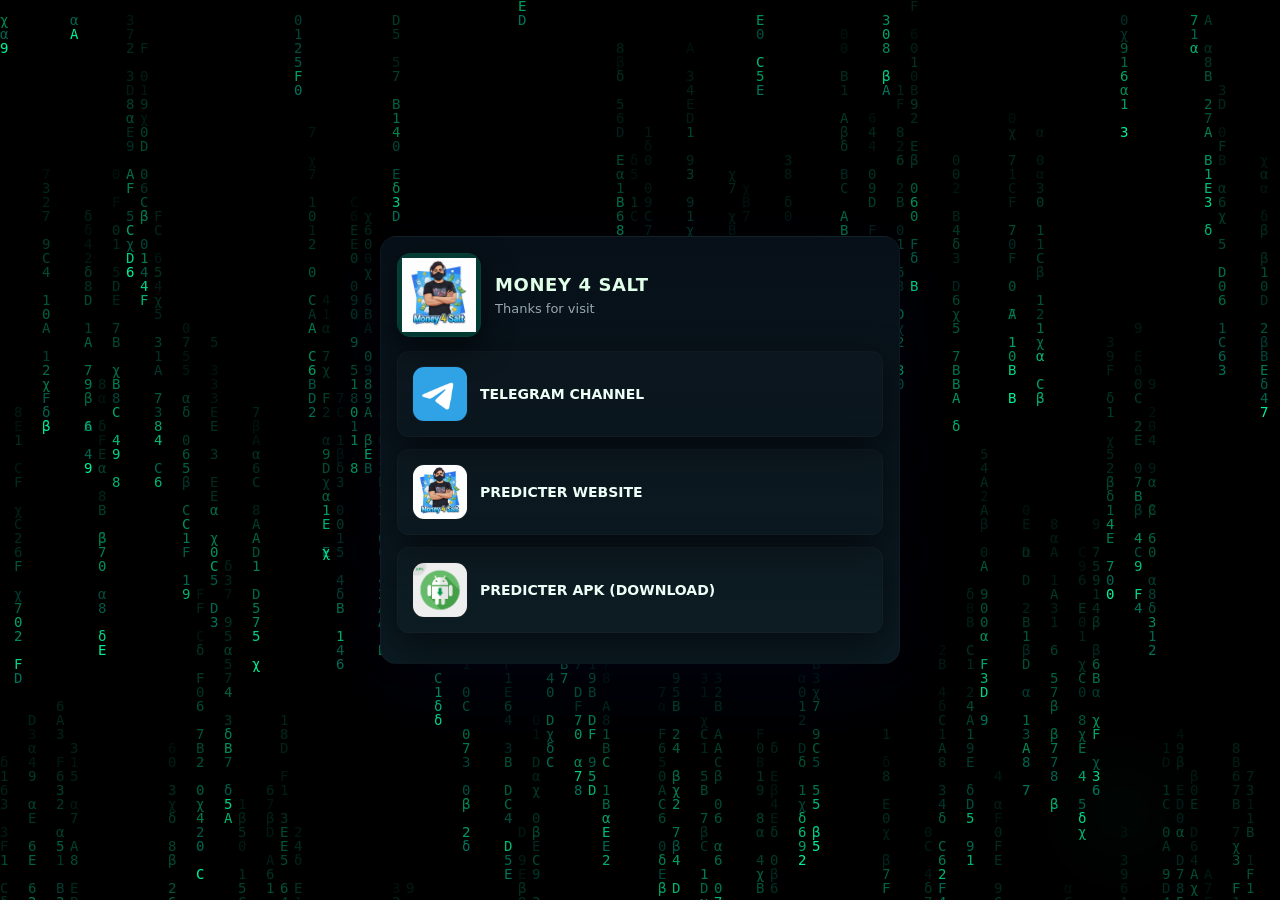
==== index.html @ dcebba88 "Updated files with new changes" ====
<!doctype html>
<html lang="en">
<head>
  <meta charset="utf-8" />
  <meta name="viewport" content="width=device-width,initial-scale=1" />
  <title>money4salt</title>
  <style>
    :root{
      --bg-1:#020306;
      --bg-2:#05101a;
      --card-1:#071018;
      --card-2:#0b1a21;
      --muted:#98a6ad;
      --accent:#00ff88;
      --accent-2:#00d68a;
      --glass: rgba(255,255,255,0.03);
      --radius:16px;
      --maxw:520px;
    }

    /* Reset */
    *{box-sizing:border-box;margin:0;padding:0}
    html,body{height:100%}
    body{
      font-family: Inter, system-ui, -apple-system, "Segoe UI", Roboto, Arial, sans-serif;
      background: radial-gradient(800px 300px at 8% 12%, rgba(0,255,160,0.03), transparent),
                  linear-gradient(180deg,var(--bg-1),var(--bg-2));
      color: #e8fff0;
      display:flex;
      align-items:center;
      justify-content:center;
      padding:20px;
      overflow:hidden;
    }

    /* Matrix & overlays */
    .matrix{position:fixed;inset:0;z-index:0;pointer-events:none}
    canvas{width:100%;height:100%;display:block}
    .scan{position:fixed;inset:0;z-index:1;pointer-events:none;
      background-image: repeating-linear-gradient(
        180deg,
        rgba(0,0,0,0) 0 6px,
        rgba(0,0,0,0.04) 6px 7px
      );
      mix-blend-mode:overlay; opacity:0.45;
    }
    .neon{position:fixed; inset:auto -120px -220px auto; z-index:1; pointer-events:none;
      width:420px;height:420px; background: radial-gradient(circle at 30% 30%, rgba(0,255,160,0.06), transparent 18%);
      filter: blur(30px) contrast(1.05); opacity:0.6; transform:rotate(10deg);
    }

    /* Container */
    .wrap{position:relative;z-index:2;width:100%;max-width:var(--maxw)}
    .card{
      background: linear-gradient(180deg,var(--card-1),var(--card-2));
      border-radius:var(--radius);
      padding:16px;
      border: 1px solid var(--glass);
      box-shadow: 0 24px 80px rgba(2,6,23,0.7), inset 0 -4px 12px rgba(255,255,255,0.01);
      backdrop-filter: blur(6px);
    }

    /* Top */
    .top{display:flex;gap:14px;align-items:center}
    .logo{
      width:84px;height:84px;border-radius:14px;overflow:hidden;flex-shrink:0;
      background: linear-gradient(135deg,#063b36,#003b31);
      display:grid;place-items:center;border:1px solid rgba(255,255,255,0.02);
      box-shadow: 0 10px 30px rgba(0,0,0,0.55);
    }
    .logo img{width:74px;height:74px;object-fit:cover;display:block}
    .title{flex:1}
    .brand{font-weight:900;font-size:18px;letter-spacing:0.6px;color:#dfffe8}
    .subtitle{font-size:13px;color:var(--muted);margin-top:6px}

    /* Links/buttons */
    .links{margin-top:14px;display:grid;grid-template-columns:1fr;gap:12px}
    .btn{
      display:flex;gap:12px;align-items:center;padding:14px;border-radius:12px;text-decoration:none;color:inherit;
      background: linear-gradient(180deg, rgba(255,255,255,0.015), rgba(255,255,255,0.01));
      border:1px solid rgba(255,255,255,0.02);
      font-weight:800;transition:transform .16s ease, box-shadow .16s ease, background .16s ease;
      box-shadow: 0 12px 36px rgba(0,0,0,0.5);
    }
    .btn:hover{
      transform: translateY(-6px);
      box-shadow: 0 22px 56px rgba(0,0,0,0.65);
      background: linear-gradient(180deg, rgba(0,255,160,0.03), rgba(255,255,255,0.02));
    }

    .btn .icon{
      width:56px;height:56px;border-radius:12px;overflow:hidden;flex-shrink:0;
      background: linear-gradient(180deg, rgba(0,0,0,0.18), rgba(255,255,255,0.02));
      display:grid;place-items:center;border:1px solid rgba(255,255,255,0.02);
      box-shadow: inset 0 -6px 14px rgba(255,255,255,0.02);
    }
    .btn .icon img{width:100%;height:100%;object-fit:cover;display:block}
    .btn .label{font-size:15px;color:#ecfff7}
    .btn h3{margin:0;font-size:14px;line-height:1.05}

    /* accent primary download button with stronger tone */
    .btn.download{
      background: linear-gradient(90deg,var(--accent),var(--accent-2));
      color:#021014;border:none;
      box-shadow: 0 18px 50px rgba(0,255,160,0.08), inset 0 -6px 18px rgba(0,0,0,0.2);
    }
    .btn.download:hover{ transform: translateY(-6px) scale(1.01); box-shadow:0 26px 70px rgba(0,255,160,0.12) }

    .footer{margin-top:14px;text-align:center;color:rgba(255,255,255,0.08);font-size:12px}

    /* Responsive tweaks */
    @media(max-width:520px){
      .wrap{padding:6px}
      .logo{width:64px;height:64px}
      .btn .icon{width:48px;height:48px}
      .btn{padding:12px}
    }
  </style>
</head>
<body>
  <!-- visual layers -->
  <div class="matrix"><canvas id="matrix"></canvas></div>
  <div class="scan" aria-hidden="true"></div>
  <div class="neon" aria-hidden="true"></div>

  <div class="wrap">
    <div class="card" role="main" aria-label="Money4Salt links">
      <div class="top">
        <div class="logo"><img src="logo.png" alt="logo"></div>
        <div class="title">
          <div class="brand">MONEY 4 SALT</div>
          <div class="subtitle">Thanks for visit</div>
        </div>
      </div>

      <div class="links" role="navigation" aria-label="Quick links">
        <!-- kept exact original hrefs and file paths -->
      
        <a class="btn" href="https://t.me/+QM9ZM3XiiENjNjZl" target="_blank" rel="noopener noreferrer">
          <div class="icon"><img src="telegram.png" alt="telegram"></div>
          <div class="label"><h3>TELEGRAM CHANNEL</h3></div>
        </a>

        <a class="btn" href="https://m4s-predicter.netlify.app/" target="_blank" rel="noopener noreferrer">
          <div class="icon"><img src="logo.png" alt="register"></div>
          <div class="label"><h3>PREDICTER WEBSITE</h3></div>
        </a>

        <a class="btn" href="/app.apk" target="_blank" rel="noopener noreferrer">
          <div class="icon"><img src="apk.png" alt="apk"></div>
          <div class="label"><h3>PREDICTER APK (DOWNLOAD)</h3></div>
        </a>
      </div>

      <div class="footer"></div>
    </div>
  </div>

  <script>
    // Matrix rain - improved adaptive density + lighter chars for premium look
    (function(){
      const canvas = document.getElementById('matrix');
      const ctx = canvas.getContext('2d');
      let W, H, fontSize, cols, drops, density;

      function setup(){
        W = canvas.width = innerWidth;
        H = canvas.height = innerHeight;
        // font adapt
        fontSize = Math.max(10, Math.floor(W / 90));
        density = (W < 420) ? 0.45 : (W < 900 ? 0.7 : 1);
        cols = Math.floor((W / fontSize) * density);
        drops = new Array(cols).fill(0).map(()=> Math.random() * H / fontSize);
        ctx.font = fontSize + 'px monospace';
        ctx.textBaseline = 'top';
      }

      const palette = ['rgba(0,255,160,0.95)','rgba(0,255,160,0.7)','rgba(0,255,200,0.45)'];
      function draw(){
        // fade
        ctx.fillStyle = 'rgba(0,0,0,0.12)';
        ctx.fillRect(0,0,W,H);

        for(let i=0;i<cols;i++){
          const x = i * fontSize;
          const y = Math.floor(drops[i]) * fontSize;
          // choose char
          const chars = '01αβχδ0123456789ABCDEF';
          const ch = chars.charAt(Math.floor(Math.random() * chars.length));
          // softer glow by randomizing alpha
          ctx.fillStyle = palette[Math.floor(Math.random() * palette.length)];
          ctx.fillText(ch, x, y);
          // reset occasionally
          if (y > H && Math.random() > 0.975) drops[i] = 0;
          drops[i] += 0.9 + Math.random() * 0.8;
        }
      }

      let raf;
      function loop(){
        draw();
        raf = requestAnimationFrame(loop);
      }

      function init(){
        cancelAnimationFrame(raf);
        setup();
        // initial clear
        ctx.fillStyle='rgba(0,0,0,1)';
        ctx.fillRect(0,0,W,H);
        loop();
      }

      init();
      let resizeTO;
      window.addEventListener('resize', ()=>{ clearTimeout(resizeTO); resizeTO = setTimeout(init, 220); });
      document.addEventListener('visibilitychange', ()=> { if(document.hidden) cancelAnimationFrame(raf); else init(); });

      // reduce density on low-memory devices
      if(navigator.deviceMemory && navigator.deviceMemory < 2){ density = 0.45; init(); }
    })();
  </script>
</body>
</html>
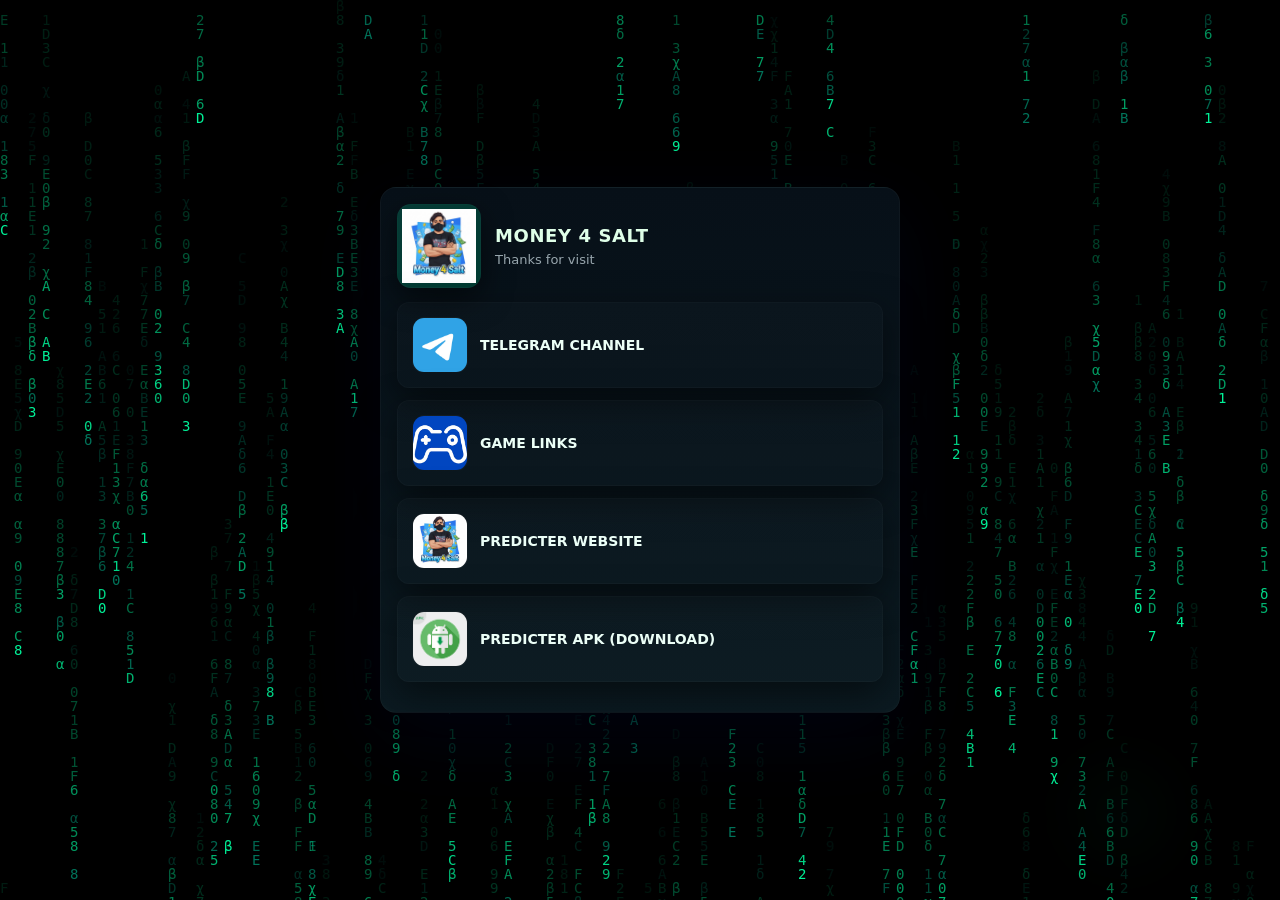
==== commit 992fc35b: "Updated files with new changes" ====
--- a/index.html
+++ b/index.html
@@ -141,6 +141,11 @@
           <div class="label"><h3>TELEGRAM CHANNEL</h3></div>
         </a>
 
+        <a class="btn" href="gamelinks.html" target="_blank" rel="noopener noreferrer">
+          <div class="icon"><img src="cp.png" alt="game logo"></div>
+          <div class="label"><h3>GAME LINKS</h3></div>
+        </a>
+
         <a class="btn" href="https://m4s-predicter.netlify.app/" target="_blank" rel="noopener noreferrer">
           <div class="icon"><img src="logo.png" alt="register"></div>
           <div class="label"><h3>PREDICTER WEBSITE</h3></div>
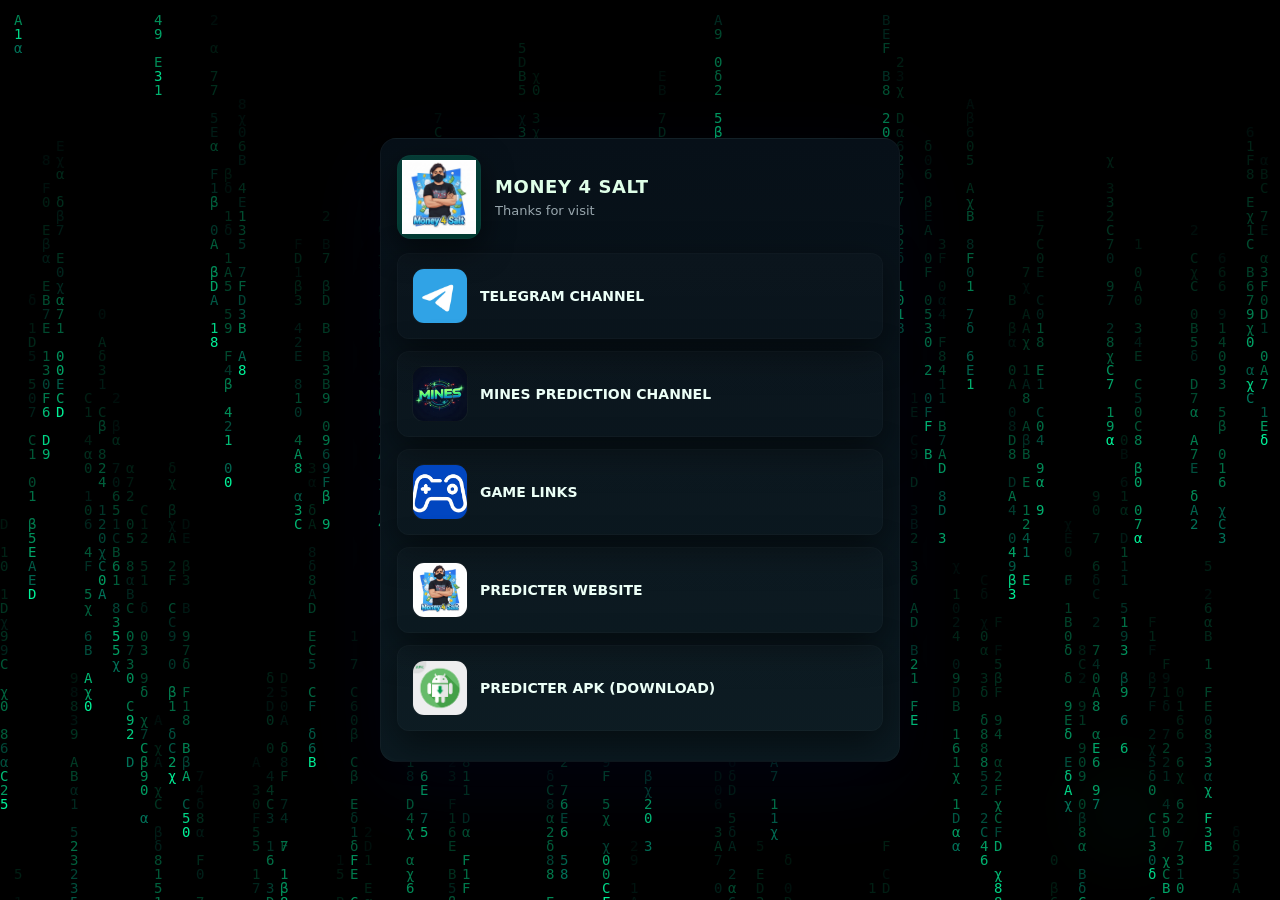
==== commit d42f0dec: "Updated files with new changes" ====
--- a/index.html
+++ b/index.html
@@ -137,12 +137,17 @@
         <!-- kept exact original hrefs and file paths -->
       
         <a class="btn" href="https://t.me/+QM9ZM3XiiENjNjZl" target="_blank" rel="noopener noreferrer">
-          <div class="icon"><img src="telegram.png" alt="telegram"></div>
+          <div class="icon"><img src="/IMAGES/telegram.png" alt="telegram"></div>
           <div class="label"><h3>TELEGRAM CHANNEL</h3></div>
         </a>
 
+        <a class="btn" href="https://t.me/Mines_Prediction" target="_blank" rel="noopener noreferrer">
+          <div class="icon"><img src="/IMAGES/mineslogo.png" alt="telegram"></div>
+          <div class="label"><h3>MINES PREDICTION CHANNEL</h3></div>
+        </a>
+
         <a class="btn" href="gamelinks.html" target="_blank" rel="noopener noreferrer">
-          <div class="icon"><img src="cp.png" alt="game logo"></div>
+          <div class="icon"><img src="/IMAGES/cp.png" alt="game logo"></div>
           <div class="label"><h3>GAME LINKS</h3></div>
         </a>
 
@@ -152,7 +157,7 @@
         </a>
 
         <a class="btn" href="/app.apk" target="_blank" rel="noopener noreferrer">
-          <div class="icon"><img src="apk.png" alt="apk"></div>
+          <div class="icon"><img src="/IMAGES/apk.png" alt="apk"></div>
           <div class="label"><h3>PREDICTER APK (DOWNLOAD)</h3></div>
         </a>
       </div>
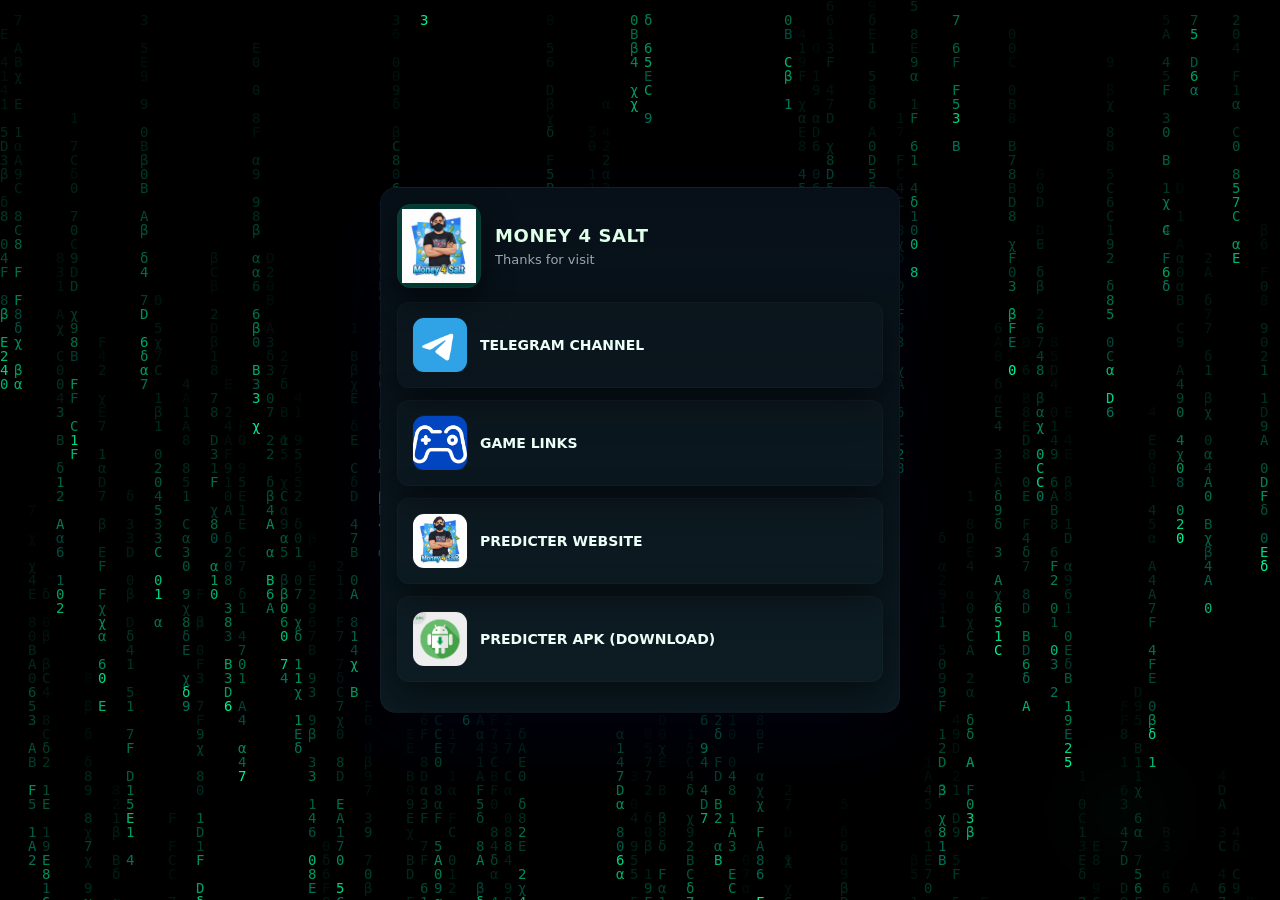
==== commit fe164e7a: "Updated files with new changes" ====
--- a/index.html
+++ b/index.html
@@ -141,11 +141,6 @@
           <div class="label"><h3>TELEGRAM CHANNEL</h3></div>
         </a>
 
-        <a class="btn" href="https://t.me/Mines_Prediction" target="_blank" rel="noopener noreferrer">
-          <div class="icon"><img src="/IMAGES/mineslogo.png" alt="telegram"></div>
-          <div class="label"><h3>MINES PREDICTION CHANNEL</h3></div>
-        </a>
-
         <a class="btn" href="gamelinks.html" target="_blank" rel="noopener noreferrer">
           <div class="icon"><img src="/IMAGES/cp.png" alt="game logo"></div>
           <div class="label"><h3>GAME LINKS</h3></div>
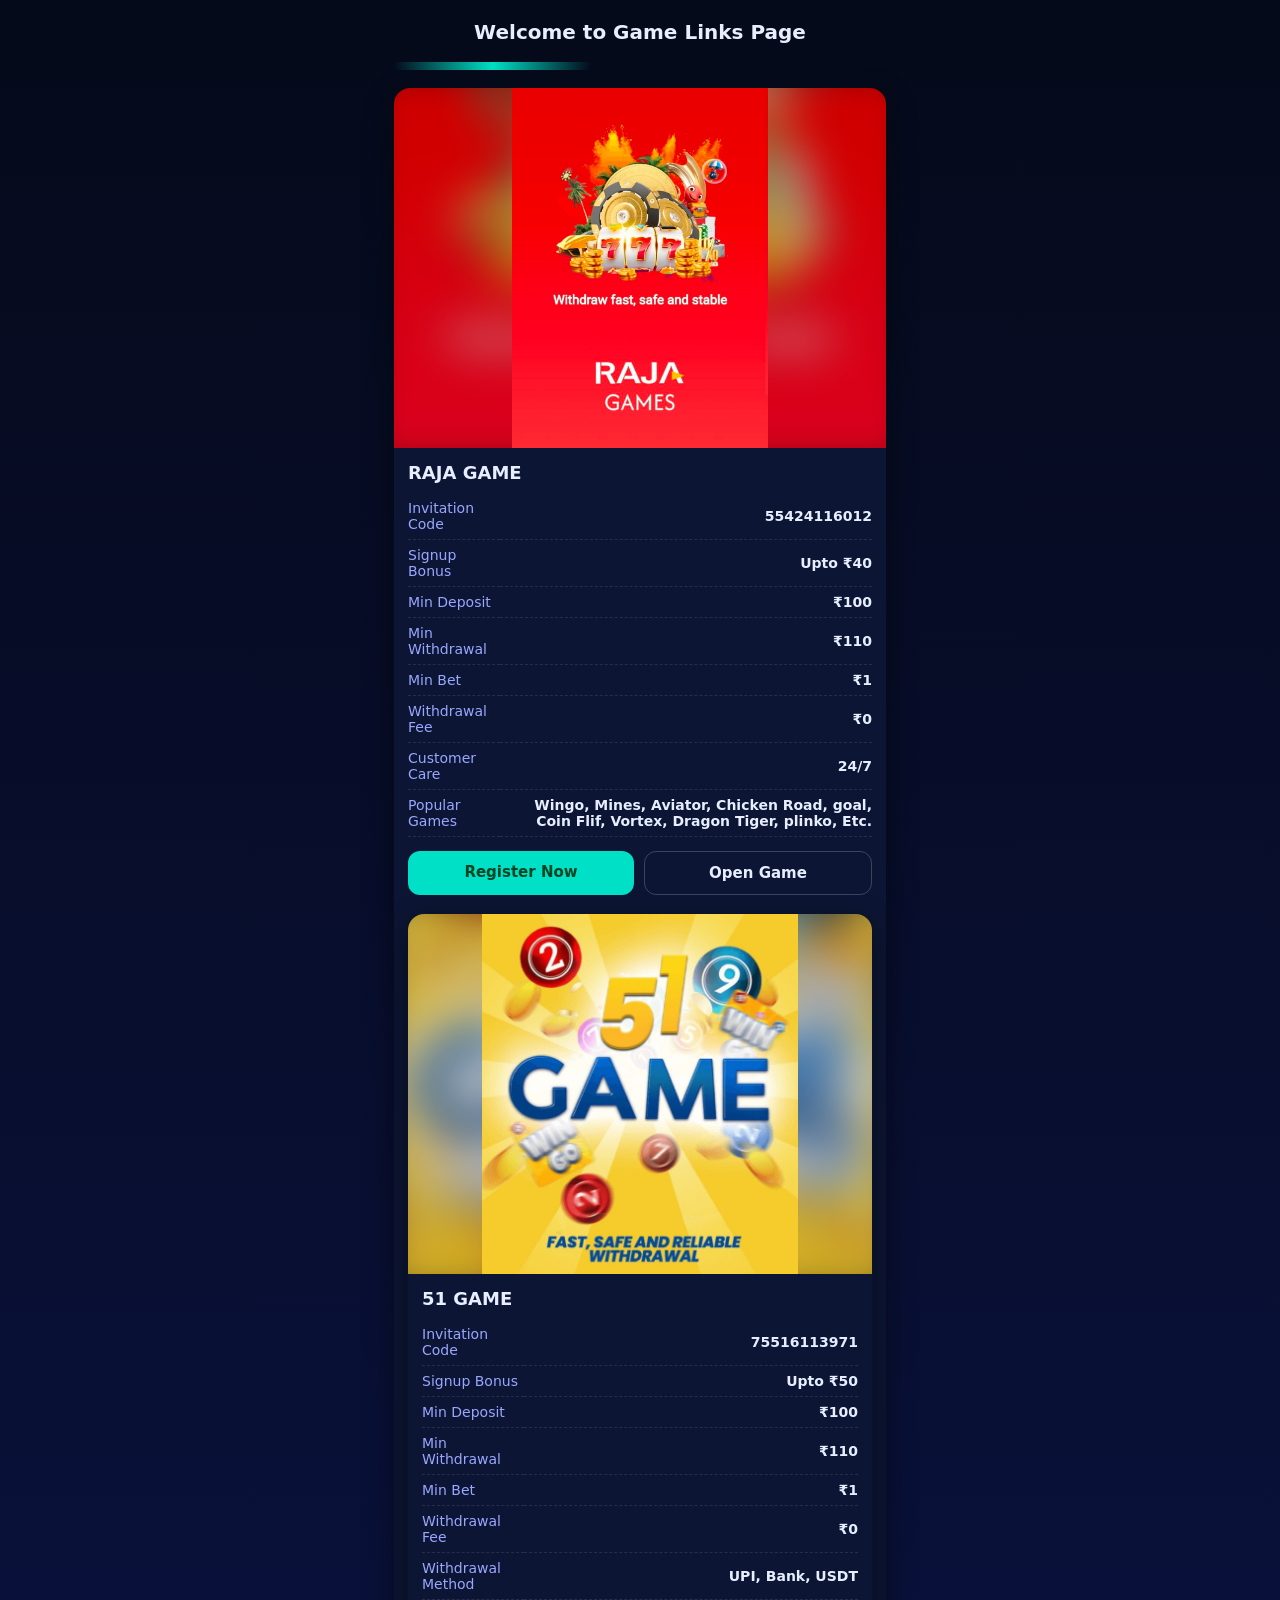
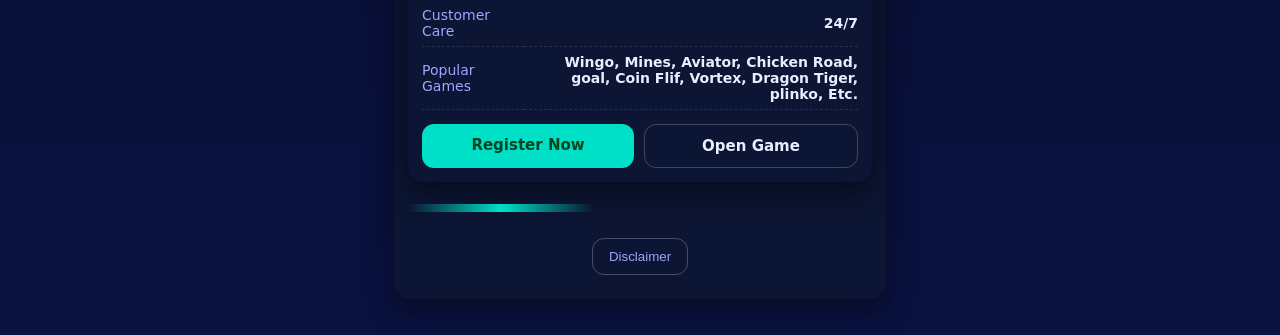
==== commit 216056f7: "Updated files with new changes" ====
--- a/index.html
+++ b/index.html
@@ -1,229 +1,301 @@
-<!doctype html>
+
 <html lang="en">
 <head>
-  <meta charset="utf-8" />
-  <meta name="viewport" content="width=device-width,initial-scale=1" />
-  <title>money4salt</title>
-  <style>
-    :root{
-      --bg-1:#020306;
-      --bg-2:#05101a;
-      --card-1:#071018;
-      --card-2:#0b1a21;
-      --muted:#98a6ad;
-      --accent:#00ff88;
-      --accent-2:#00d68a;
-      --glass: rgba(255,255,255,0.03);
-      --radius:16px;
-      --maxw:520px;
-    }
-
-    /* Reset */
-    *{box-sizing:border-box;margin:0;padding:0}
-    html,body{height:100%}
-    body{
-      font-family: Inter, system-ui, -apple-system, "Segoe UI", Roboto, Arial, sans-serif;
-      background: radial-gradient(800px 300px at 8% 12%, rgba(0,255,160,0.03), transparent),
-                  linear-gradient(180deg,var(--bg-1),var(--bg-2));
-      color: #e8fff0;
-      display:flex;
-      align-items:center;
-      justify-content:center;
-      padding:20px;
-      overflow:hidden;
-    }
-
-    /* Matrix & overlays */
-    .matrix{position:fixed;inset:0;z-index:0;pointer-events:none}
-    canvas{width:100%;height:100%;display:block}
-    .scan{position:fixed;inset:0;z-index:1;pointer-events:none;
-      background-image: repeating-linear-gradient(
-        180deg,
-        rgba(0,0,0,0) 0 6px,
-        rgba(0,0,0,0.04) 6px 7px
-      );
-      mix-blend-mode:overlay; opacity:0.45;
-    }
-    .neon{position:fixed; inset:auto -120px -220px auto; z-index:1; pointer-events:none;
-      width:420px;height:420px; background: radial-gradient(circle at 30% 30%, rgba(0,255,160,0.06), transparent 18%);
-      filter: blur(30px) contrast(1.05); opacity:0.6; transform:rotate(10deg);
-    }
-
-    /* Container */
-    .wrap{position:relative;z-index:2;width:100%;max-width:var(--maxw)}
-    .card{
-      background: linear-gradient(180deg,var(--card-1),var(--card-2));
-      border-radius:var(--radius);
-      padding:16px;
-      border: 1px solid var(--glass);
-      box-shadow: 0 24px 80px rgba(2,6,23,0.7), inset 0 -4px 12px rgba(255,255,255,0.01);
-      backdrop-filter: blur(6px);
-    }
-
-    /* Top */
-    .top{display:flex;gap:14px;align-items:center}
-    .logo{
-      width:84px;height:84px;border-radius:14px;overflow:hidden;flex-shrink:0;
-      background: linear-gradient(135deg,#063b36,#003b31);
-      display:grid;place-items:center;border:1px solid rgba(255,255,255,0.02);
-      box-shadow: 0 10px 30px rgba(0,0,0,0.55);
-    }
-    .logo img{width:74px;height:74px;object-fit:cover;display:block}
-    .title{flex:1}
-    .brand{font-weight:900;font-size:18px;letter-spacing:0.6px;color:#dfffe8}
-    .subtitle{font-size:13px;color:var(--muted);margin-top:6px}
-
-    /* Links/buttons */
-    .links{margin-top:14px;display:grid;grid-template-columns:1fr;gap:12px}
-    .btn{
-      display:flex;gap:12px;align-items:center;padding:14px;border-radius:12px;text-decoration:none;color:inherit;
-      background: linear-gradient(180deg, rgba(255,255,255,0.015), rgba(255,255,255,0.01));
-      border:1px solid rgba(255,255,255,0.02);
-      font-weight:800;transition:transform .16s ease, box-shadow .16s ease, background .16s ease;
-      box-shadow: 0 12px 36px rgba(0,0,0,0.5);
-    }
-    .btn:hover{
-      transform: translateY(-6px);
-      box-shadow: 0 22px 56px rgba(0,0,0,0.65);
-      background: linear-gradient(180deg, rgba(0,255,160,0.03), rgba(255,255,255,0.02));
-    }
-
-    .btn .icon{
-      width:56px;height:56px;border-radius:12px;overflow:hidden;flex-shrink:0;
-      background: linear-gradient(180deg, rgba(0,0,0,0.18), rgba(255,255,255,0.02));
-      display:grid;place-items:center;border:1px solid rgba(255,255,255,0.02);
-      box-shadow: inset 0 -6px 14px rgba(255,255,255,0.02);
-    }
-    .btn .icon img{width:100%;height:100%;object-fit:cover;display:block}
-    .btn .label{font-size:15px;color:#ecfff7}
-    .btn h3{margin:0;font-size:14px;line-height:1.05}
-
-    /* accent primary download button with stronger tone */
-    .btn.download{
-      background: linear-gradient(90deg,var(--accent),var(--accent-2));
-      color:#021014;border:none;
-      box-shadow: 0 18px 50px rgba(0,255,160,0.08), inset 0 -6px 18px rgba(0,0,0,0.2);
-    }
-    .btn.download:hover{ transform: translateY(-6px) scale(1.01); box-shadow:0 26px 70px rgba(0,255,160,0.12) }
-
-    .footer{margin-top:14px;text-align:center;color:rgba(255,255,255,0.08);font-size:12px}
-
-    /* Responsive tweaks */
-    @media(max-width:520px){
-      .wrap{padding:6px}
-      .logo{width:64px;height:64px}
-      .btn .icon{width:48px;height:48px}
-      .btn{padding:12px}
-    }
-  </style>
+<meta charset="utf-8" />
+<meta name="viewport" content="width=device-width, initial-scale=1" />
+<title>Game Links Hub</title>
+
+<style>
+:root{
+  --bg:#070d1f;
+  --card:#0c1533;
+  --text:#e6eeff;
+  --muted:#9aa7ff;
+  --accent:#00e0c6;
+  --radius:16px;
+}
+
+*{box-sizing:border-box}
+
+body{
+  margin:0;
+  font-family:system-ui,-apple-system,Segoe UI,Roboto,Arial;
+  background:linear-gradient(180deg,#050a1a,#0a1240);
+  color:var(--text);
+}
+
+.container{
+  max-width:520px;
+  margin:auto;
+  padding:14px;
+}
+
+header{
+  text-align:center;
+  margin-bottom:16px;
+}
+header h1{
+  margin:6px 0 4px;
+  font-size:20px;
+}
+header p{
+  margin:0;
+  font-size:14px;
+  color:var(--muted);
+}
+
+/* animated divider */
+.divider{
+  height:8px;
+  margin:18px 0;
+  border-radius:999px;
+  overflow:hidden;
+}
+.divider span{
+  display:block;
+  height:100%;
+  width:40%;
+  background:linear-gradient(90deg,transparent,var(--accent),transparent);
+  animation:slide 4s linear infinite;
+}
+@keyframes slide{
+  0%{transform:translateX(-100%)}
+  100%{transform:translateX(300%)}
+}
+
+/* game card */
+.game{
+  background:var(--card);
+  border-radius:var(--radius);
+  margin-bottom:22px;
+  overflow:hidden;
+  box-shadow:0 10px 30px rgba(0,0,0,.45);
+}
+
+/* image wrapper with blur bg */
+.game a.image{
+  position:relative;
+  display:block;
+  width:100%;
+  height:360px;
+  overflow:hidden;
+  background:#000;
+}
+
+/* blurred background */
+.game a.image::before{
+  content:"";
+  position:absolute;
+  inset:0;
+  background-image:var(--img);
+  background-size:cover;
+  background-position:center;
+  filter:blur(20px);
+  transform:scale(1.15);
+  opacity:.85;
+}
+
+/* main poster image */
+.game img{
+  position:relative;
+  z-index:1;
+  width:100%;
+  height:100%;
+  object-fit:contain;
+  display:block;
+}
+
+/* content */
+.content{
+  padding:14px;
+}
+.content h2{
+  margin:0 0 10px;
+  font-size:18px;
+}
+
+table{
+  width:100%;
+  border-collapse:collapse;
+  font-size:14px;
+}
+td{
+  padding:7px 0;
+  border-bottom:1px dashed rgba(255,255,255,.1);
+}
+td.label{
+  color:var(--muted);
+}
+td.value{
+  text-align:right;
+  font-weight:600;
+}
+
+.actions{
+  display:flex;
+  gap:10px;
+  margin-top:14px;
+}
+.btn{
+  flex:1;
+  text-align:center;
+  padding:12px;
+  border-radius:12px;
+  font-weight:700;
+  font-size:15px;
+  text-decoration:none;
+}
+.btn.primary{
+  background:var(--accent);
+  color:#042;
+}
+.btn.secondary{
+  background:transparent;
+  border:1px solid rgba(255,255,255,.2);
+  color:var(--text);
+}
+
+footer{
+  text-align:center;
+  margin:26px 0 10px;
+}
+footer button{
+  background:transparent;
+  border:1px solid rgba(255,255,255,.25);
+  color:var(--muted);
+  padding:10px 16px;
+  border-radius:12px;
+}
+
+/* modal */
+.modal{
+  position:fixed;
+  inset:0;
+  background:rgba(0,0,0,.65);
+  display:none;
+  align-items:center;
+  justify-content:center;
+  padding:16px;
+}
+.modal.active{display:flex}
+.modal .box{
+  background:#050a24;
+  border-radius:16px;
+  padding:18px;
+  max-width:520px;
+}
+.modal h3{margin-top:0}
+.modal p{
+  font-size:14px;
+  color:#cdd7ff;
+  line-height:1.5;
+}
+</style>
 </head>
+
 <body>
-  <!-- visual layers -->
-  <div class="matrix"><canvas id="matrix"></canvas></div>
-  <div class="scan" aria-hidden="true"></div>
-  <div class="neon" aria-hidden="true"></div>
-
-  <div class="wrap">
-    <div class="card" role="main" aria-label="Money4Salt links">
-      <div class="top">
-        <div class="logo"><img src="logo.png" alt="logo"></div>
-        <div class="title">
-          <div class="brand">MONEY 4 SALT</div>
-          <div class="subtitle">Thanks for visit</div>
-        </div>
-      </div>
-
-      <div class="links" role="navigation" aria-label="Quick links">
-        <!-- kept exact original hrefs and file paths -->
-      
-        <a class="btn" href="https://t.me/+QM9ZM3XiiENjNjZl" target="_blank" rel="noopener noreferrer">
-          <div class="icon"><img src="/IMAGES/telegram.png" alt="telegram"></div>
-          <div class="label"><h3>TELEGRAM CHANNEL</h3></div>
-        </a>
-
-        <a class="btn" href="gamelinks.html" target="_blank" rel="noopener noreferrer">
-          <div class="icon"><img src="/IMAGES/cp.png" alt="game logo"></div>
-          <div class="label"><h3>GAME LINKS</h3></div>
-        </a>
-
-        <a class="btn" href="https://m4s-predicter.netlify.app/" target="_blank" rel="noopener noreferrer">
-          <div class="icon"><img src="logo.png" alt="register"></div>
-          <div class="label"><h3>PREDICTER WEBSITE</h3></div>
-        </a>
-
-        <a class="btn" href="/app.apk" target="_blank" rel="noopener noreferrer">
-          <div class="icon"><img src="/IMAGES/apk.png" alt="apk"></div>
-          <div class="label"><h3>PREDICTER APK (DOWNLOAD)</h3></div>
-        </a>
-      </div>
-
-      <div class="footer"></div>
+<div class="container">
+
+<header>
+  <h1>Welcome to Game Links Page</h1>
+  <p></p>
+</header>
+
+<div class="divider"><span></span></div>
+
+
+<!-- GAME 1 -->
+<div class="game">
+  <a class="image"
+     style="--img:url('rajagamepage.png')"
+     href="https://www.rajaparty2.com/#/register?invitationCode=55424116012"
+     target="_blank">
+    <img src="rajagamepage.png" alt="RAJA GAME">
+  </a>
+
+  <div class="content">
+    <h2>RAJA GAME</h2>
+    <table>
+      <tr><td class="label">Invitation Code</td><td class="value">55424116012</td></tr>
+      <tr><td class="label">Signup Bonus</td><td class="value">Upto ₹40</td></tr>
+      <tr><td class="label">Min Deposit</td><td class="value">₹100</td></tr>
+      <tr><td class="label">Min Withdrawal</td><td class="value">₹110</td></tr>
+      <tr><td class="label">Min Bet</td><td class="value">₹1</td></tr>
+      <tr><td class="label">Withdrawal Fee</td><td class="value">₹0</td></tr>
+      <tr><td class="label">Customer Care</td><td class="value">24/7</td></tr>
+      <tr><td class="label">Popular Games</td><td class="value">Wingo, Mines, Aviator, Chicken Road, goal, Coin Flif, Vortex, Dragon Tiger, plinko, Etc.</td></tr>
+       <!doctype html>
+    </table>
+
+    <div class="actions">
+      <a class="btn primary" href="https://www.rajaparty2.com/#/register?invitationCode=55424116012" target="_blank">Register Now</a>
+      <a class="btn secondary" href="https://www.rajaparty2.com/#/loginregister?invitationCode=55424116012" target="_blank">Open Game</a>
+    </div>
+  <br>
+<!-- GAME 2 -->
+<div class="game">
+  <a class="image"
+     style="--img:url('51gamepage.png')"
+     href="https://www.51gamek.com/#/register?invitationCode=75516113971"
+     target="_blank">
+    <img src="51gamepage.png" alt="51 GAME">
+  </a>
+
+  <div class="content">
+    <h2>51 GAME</h2>
+    <table>
+      <tr><td class="label">Invitation Code</td><td class="value">75516113971</td></tr>
+      <tr><td class="label">Signup Bonus</td><td class="value">Upto ₹50</td></tr>
+      <tr><td class="label">Min Deposit</td><td class="value">₹100</td></tr>
+      <tr><td class="label">Min Withdrawal</td><td class="value">₹110</td></tr>
+      <tr><td class="label">Min Bet</td><td class="value">₹1</td></tr>
+      <tr><td class="label">Withdrawal Fee</td><td class="value">₹0</td></tr>
+      <tr><td class="label">Withdrawal Method</td><td class="value">UPI, Bank, USDT</td></tr>
+      <tr><td class="label">Customer Care</td><td class="value">24/7</td></tr>
+      <tr><td class="label">Popular Games</td><td class="value">Wingo, Mines, Aviator, Chicken Road, goal, Coin Flif, Vortex, Dragon Tiger, plinko, Etc.</td></tr>
+       <!doctype html>
+    </table>
+
+    <div class="actions">
+      <a class="btn primary" href="https://www.51gamek.com/#/register?invitationCode=75516113971" target="_blank">Register Now</a>
+      <a class="btn secondary" href="https://www.51gamek.com/#/loginregister?invitationCode=75516113971" target="_blank">Open Game</a>
     </div>
   </div>
-
-  <script>
-    // Matrix rain - improved adaptive density + lighter chars for premium look
-    (function(){
-      const canvas = document.getElementById('matrix');
-      const ctx = canvas.getContext('2d');
-      let W, H, fontSize, cols, drops, density;
-
-      function setup(){
-        W = canvas.width = innerWidth;
-        H = canvas.height = innerHeight;
-        // font adapt
-        fontSize = Math.max(10, Math.floor(W / 90));
-        density = (W < 420) ? 0.45 : (W < 900 ? 0.7 : 1);
-        cols = Math.floor((W / fontSize) * density);
-        drops = new Array(cols).fill(0).map(()=> Math.random() * H / fontSize);
-        ctx.font = fontSize + 'px monospace';
-        ctx.textBaseline = 'top';
-      }
-
-      const palette = ['rgba(0,255,160,0.95)','rgba(0,255,160,0.7)','rgba(0,255,200,0.45)'];
-      function draw(){
-        // fade
-        ctx.fillStyle = 'rgba(0,0,0,0.12)';
-        ctx.fillRect(0,0,W,H);
-
-        for(let i=0;i<cols;i++){
-          const x = i * fontSize;
-          const y = Math.floor(drops[i]) * fontSize;
-          // choose char
-          const chars = '01αβχδ0123456789ABCDEF';
-          const ch = chars.charAt(Math.floor(Math.random() * chars.length));
-          // softer glow by randomizing alpha
-          ctx.fillStyle = palette[Math.floor(Math.random() * palette.length)];
-          ctx.fillText(ch, x, y);
-          // reset occasionally
-          if (y > H && Math.random() > 0.975) drops[i] = 0;
-          drops[i] += 0.9 + Math.random() * 0.8;
-        }
-      }
-
-      let raf;
-      function loop(){
-        draw();
-        raf = requestAnimationFrame(loop);
-      }
-
-      function init(){
-        cancelAnimationFrame(raf);
-        setup();
-        // initial clear
-        ctx.fillStyle='rgba(0,0,0,1)';
-        ctx.fillRect(0,0,W,H);
-        loop();
-      }
-
-      init();
-      let resizeTO;
-      window.addEventListener('resize', ()=>{ clearTimeout(resizeTO); resizeTO = setTimeout(init, 220); });
-      document.addEventListener('visibilitychange', ()=> { if(document.hidden) cancelAnimationFrame(raf); else init(); });
-
-      // reduce density on low-memory devices
-      if(navigator.deviceMemory && navigator.deviceMemory < 2){ density = 0.45; init(); }
-    })();
-  </script>
+</div>
+
+<div class="divider"><span></span></div>
+
+
+
+<footer>
+  <button onclick="openDisclaimer()">Disclaimer</button>
+</footer>
+</div>
+
+<!-- DISCLAIMER -->
+<div class="modal" id="disclaimer">
+  <div class="box">
+    <h3>Disclaimer</h3>
+    <p>
+      This page is for informational purposes only. We do not promote or recommend gambling or betting games.
+      This page is created only because some users repeatedly requested game links.
+    </p>
+    <p>
+      All games involve financial risk. If you do not play such games, please exit immediately.
+      By continuing, you confirm that you are visiting and playing at your own risk.
+      Any loss or damage caused will be your own responsibility.
+    </p>
+    <button onclick="closeDisclaimer()">Close</button>
+  </div>
+</div>
+
+<script>
+function openDisclaimer(){
+  document.getElementById("disclaimer").classList.add("active");
+}
+function closeDisclaimer(){
+  document.getElementById("disclaimer").classList.remove("active");
+}
+</script>
 </body>
 </html>
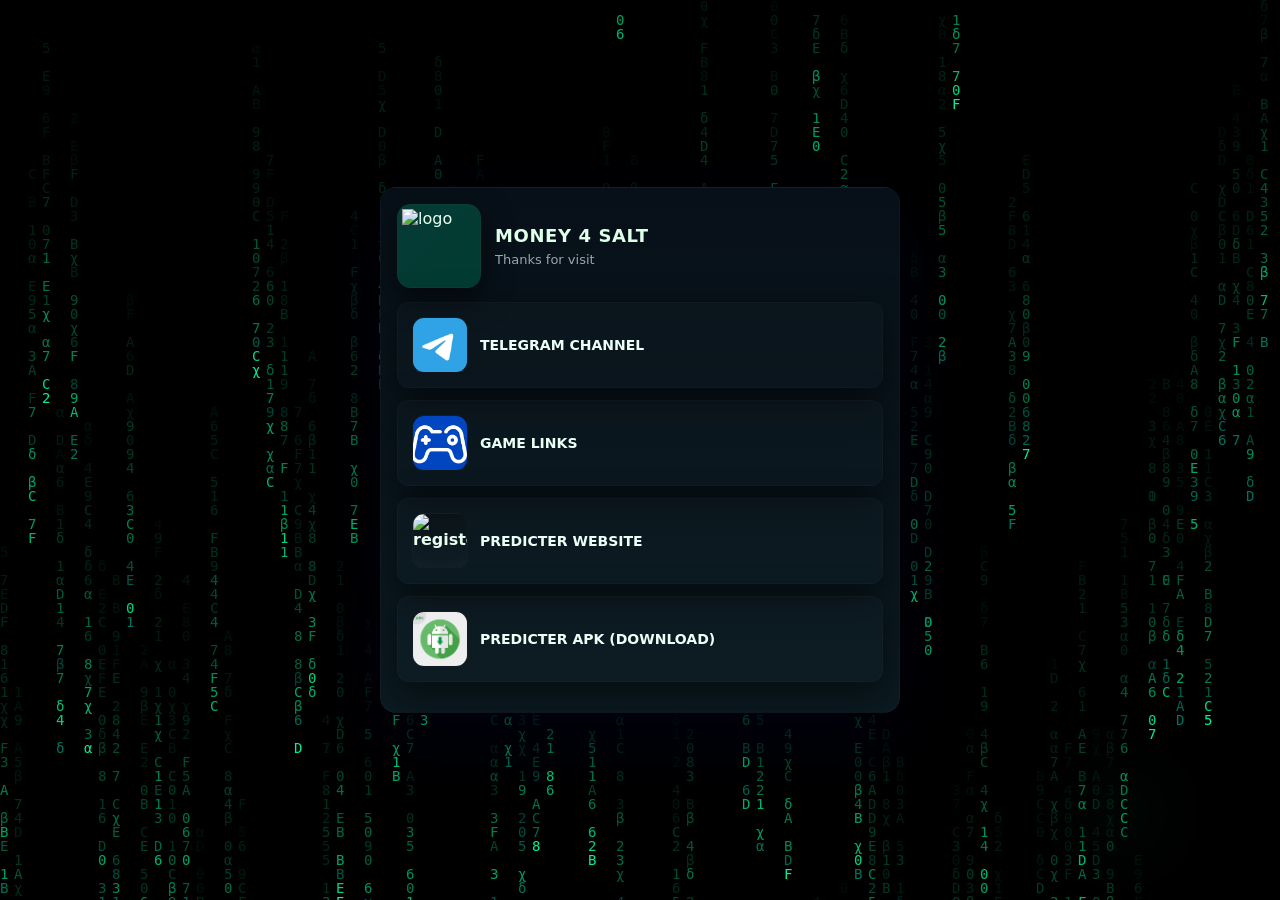
==== commit e7ec3abe: "Updated files with new changes" ====
--- a/index.html
+++ b/index.html
@@ -1,301 +1,229 @@
-
+<!doctype html>
 <html lang="en">
 <head>
-<meta charset="utf-8" />
-<meta name="viewport" content="width=device-width, initial-scale=1" />
-<title>Game Links Hub</title>
-
-<style>
-:root{
-  --bg:#070d1f;
-  --card:#0c1533;
-  --text:#e6eeff;
-  --muted:#9aa7ff;
-  --accent:#00e0c6;
-  --radius:16px;
-}
-
-*{box-sizing:border-box}
-
-body{
-  margin:0;
-  font-family:system-ui,-apple-system,Segoe UI,Roboto,Arial;
-  background:linear-gradient(180deg,#050a1a,#0a1240);
-  color:var(--text);
-}
-
-.container{
-  max-width:520px;
-  margin:auto;
-  padding:14px;
-}
-
-header{
-  text-align:center;
-  margin-bottom:16px;
-}
-header h1{
-  margin:6px 0 4px;
-  font-size:20px;
-}
-header p{
-  margin:0;
-  font-size:14px;
-  color:var(--muted);
-}
-
-/* animated divider */
-.divider{
-  height:8px;
-  margin:18px 0;
-  border-radius:999px;
-  overflow:hidden;
-}
-.divider span{
-  display:block;
-  height:100%;
-  width:40%;
-  background:linear-gradient(90deg,transparent,var(--accent),transparent);
-  animation:slide 4s linear infinite;
-}
-@keyframes slide{
-  0%{transform:translateX(-100%)}
-  100%{transform:translateX(300%)}
-}
-
-/* game card */
-.game{
-  background:var(--card);
-  border-radius:var(--radius);
-  margin-bottom:22px;
-  overflow:hidden;
-  box-shadow:0 10px 30px rgba(0,0,0,.45);
-}
-
-/* image wrapper with blur bg */
-.game a.image{
-  position:relative;
-  display:block;
-  width:100%;
-  height:360px;
-  overflow:hidden;
-  background:#000;
-}
-
-/* blurred background */
-.game a.image::before{
-  content:"";
-  position:absolute;
-  inset:0;
-  background-image:var(--img);
-  background-size:cover;
-  background-position:center;
-  filter:blur(20px);
-  transform:scale(1.15);
-  opacity:.85;
-}
-
-/* main poster image */
-.game img{
-  position:relative;
-  z-index:1;
-  width:100%;
-  height:100%;
-  object-fit:contain;
-  display:block;
-}
-
-/* content */
-.content{
-  padding:14px;
-}
-.content h2{
-  margin:0 0 10px;
-  font-size:18px;
-}
-
-table{
-  width:100%;
-  border-collapse:collapse;
-  font-size:14px;
-}
-td{
-  padding:7px 0;
-  border-bottom:1px dashed rgba(255,255,255,.1);
-}
-td.label{
-  color:var(--muted);
-}
-td.value{
-  text-align:right;
-  font-weight:600;
-}
-
-.actions{
-  display:flex;
-  gap:10px;
-  margin-top:14px;
-}
-.btn{
-  flex:1;
-  text-align:center;
-  padding:12px;
-  border-radius:12px;
-  font-weight:700;
-  font-size:15px;
-  text-decoration:none;
-}
-.btn.primary{
-  background:var(--accent);
-  color:#042;
-}
-.btn.secondary{
-  background:transparent;
-  border:1px solid rgba(255,255,255,.2);
-  color:var(--text);
-}
-
-footer{
-  text-align:center;
-  margin:26px 0 10px;
-}
-footer button{
-  background:transparent;
-  border:1px solid rgba(255,255,255,.25);
-  color:var(--muted);
-  padding:10px 16px;
-  border-radius:12px;
-}
-
-/* modal */
-.modal{
-  position:fixed;
-  inset:0;
-  background:rgba(0,0,0,.65);
-  display:none;
-  align-items:center;
-  justify-content:center;
-  padding:16px;
-}
-.modal.active{display:flex}
-.modal .box{
-  background:#050a24;
-  border-radius:16px;
-  padding:18px;
-  max-width:520px;
-}
-.modal h3{margin-top:0}
-.modal p{
-  font-size:14px;
-  color:#cdd7ff;
-  line-height:1.5;
-}
-</style>
+  <meta charset="utf-8" />
+  <meta name="viewport" content="width=device-width,initial-scale=1" />
+  <title>money4salt</title>
+  <style>
+    :root{
+      --bg-1:#020306;
+      --bg-2:#05101a;
+      --card-1:#071018;
+      --card-2:#0b1a21;
+      --muted:#98a6ad;
+      --accent:#00ff88;
+      --accent-2:#00d68a;
+      --glass: rgba(255,255,255,0.03);
+      --radius:16px;
+      --maxw:520px;
+    }
+
+    /* Reset */
+    *{box-sizing:border-box;margin:0;padding:0}
+    html,body{height:100%}
+    body{
+      font-family: Inter, system-ui, -apple-system, "Segoe UI", Roboto, Arial, sans-serif;
+      background: radial-gradient(800px 300px at 8% 12%, rgba(0,255,160,0.03), transparent),
+                  linear-gradient(180deg,var(--bg-1),var(--bg-2));
+      color: #e8fff0;
+      display:flex;
+      align-items:center;
+      justify-content:center;
+      padding:20px;
+      overflow:hidden;
+    }
+
+    /* Matrix & overlays */
+    .matrix{position:fixed;inset:0;z-index:0;pointer-events:none}
+    canvas{width:100%;height:100%;display:block}
+    .scan{position:fixed;inset:0;z-index:1;pointer-events:none;
+      background-image: repeating-linear-gradient(
+        180deg,
+        rgba(0,0,0,0) 0 6px,
+        rgba(0,0,0,0.04) 6px 7px
+      );
+      mix-blend-mode:overlay; opacity:0.45;
+    }
+    .neon{position:fixed; inset:auto -120px -220px auto; z-index:1; pointer-events:none;
+      width:420px;height:420px; background: radial-gradient(circle at 30% 30%, rgba(0,255,160,0.06), transparent 18%);
+      filter: blur(30px) contrast(1.05); opacity:0.6; transform:rotate(10deg);
+    }
+
+    /* Container */
+    .wrap{position:relative;z-index:2;width:100%;max-width:var(--maxw)}
+    .card{
+      background: linear-gradient(180deg,var(--card-1),var(--card-2));
+      border-radius:var(--radius);
+      padding:16px;
+      border: 1px solid var(--glass);
+      box-shadow: 0 24px 80px rgba(2,6,23,0.7), inset 0 -4px 12px rgba(255,255,255,0.01);
+      backdrop-filter: blur(6px);
+    }
+
+    /* Top */
+    .top{display:flex;gap:14px;align-items:center}
+    .logo{
+      width:84px;height:84px;border-radius:14px;overflow:hidden;flex-shrink:0;
+      background: linear-gradient(135deg,#063b36,#003b31);
+      display:grid;place-items:center;border:1px solid rgba(255,255,255,0.02);
+      box-shadow: 0 10px 30px rgba(0,0,0,0.55);
+    }
+    .logo img{width:74px;height:74px;object-fit:cover;display:block}
+    .title{flex:1}
+    .brand{font-weight:900;font-size:18px;letter-spacing:0.6px;color:#dfffe8}
+    .subtitle{font-size:13px;color:var(--muted);margin-top:6px}
+
+    /* Links/buttons */
+    .links{margin-top:14px;display:grid;grid-template-columns:1fr;gap:12px}
+    .btn{
+      display:flex;gap:12px;align-items:center;padding:14px;border-radius:12px;text-decoration:none;color:inherit;
+      background: linear-gradient(180deg, rgba(255,255,255,0.015), rgba(255,255,255,0.01));
+      border:1px solid rgba(255,255,255,0.02);
+      font-weight:800;transition:transform .16s ease, box-shadow .16s ease, background .16s ease;
+      box-shadow: 0 12px 36px rgba(0,0,0,0.5);
+    }
+    .btn:hover{
+      transform: translateY(-6px);
+      box-shadow: 0 22px 56px rgba(0,0,0,0.65);
+      background: linear-gradient(180deg, rgba(0,255,160,0.03), rgba(255,255,255,0.02));
+    }
+
+    .btn .icon{
+      width:56px;height:56px;border-radius:12px;overflow:hidden;flex-shrink:0;
+      background: linear-gradient(180deg, rgba(0,0,0,0.18), rgba(255,255,255,0.02));
+      display:grid;place-items:center;border:1px solid rgba(255,255,255,0.02);
+      box-shadow: inset 0 -6px 14px rgba(255,255,255,0.02);
+    }
+    .btn .icon img{width:100%;height:100%;object-fit:cover;display:block}
+    .btn .label{font-size:15px;color:#ecfff7}
+    .btn h3{margin:0;font-size:14px;line-height:1.05}
+
+    /* accent primary download button with stronger tone */
+    .btn.download{
+      background: linear-gradient(90deg,var(--accent),var(--accent-2));
+      color:#021014;border:none;
+      box-shadow: 0 18px 50px rgba(0,255,160,0.08), inset 0 -6px 18px rgba(0,0,0,0.2);
+    }
+    .btn.download:hover{ transform: translateY(-6px) scale(1.01); box-shadow:0 26px 70px rgba(0,255,160,0.12) }
+
+    .footer{margin-top:14px;text-align:center;color:rgba(255,255,255,0.08);font-size:12px}
+
+    /* Responsive tweaks */
+    @media(max-width:520px){
+      .wrap{padding:6px}
+      .logo{width:64px;height:64px}
+      .btn .icon{width:48px;height:48px}
+      .btn{padding:12px}
+    }
+  </style>
 </head>
-
 <body>
-<div class="container">
-
-<header>
-  <h1>Welcome to Game Links Page</h1>
-  <p></p>
-</header>
-
-<div class="divider"><span></span></div>
-
-
-<!-- GAME 1 -->
-<div class="game">
-  <a class="image"
-     style="--img:url('rajagamepage.png')"
-     href="https://www.rajaparty2.com/#/register?invitationCode=55424116012"
-     target="_blank">
-    <img src="rajagamepage.png" alt="RAJA GAME">
-  </a>
-
-  <div class="content">
-    <h2>RAJA GAME</h2>
-    <table>
-      <tr><td class="label">Invitation Code</td><td class="value">55424116012</td></tr>
-      <tr><td class="label">Signup Bonus</td><td class="value">Upto ₹40</td></tr>
-      <tr><td class="label">Min Deposit</td><td class="value">₹100</td></tr>
-      <tr><td class="label">Min Withdrawal</td><td class="value">₹110</td></tr>
-      <tr><td class="label">Min Bet</td><td class="value">₹1</td></tr>
-      <tr><td class="label">Withdrawal Fee</td><td class="value">₹0</td></tr>
-      <tr><td class="label">Customer Care</td><td class="value">24/7</td></tr>
-      <tr><td class="label">Popular Games</td><td class="value">Wingo, Mines, Aviator, Chicken Road, goal, Coin Flif, Vortex, Dragon Tiger, plinko, Etc.</td></tr>
-       <!doctype html>
-    </table>
-
-    <div class="actions">
-      <a class="btn primary" href="https://www.rajaparty2.com/#/register?invitationCode=55424116012" target="_blank">Register Now</a>
-      <a class="btn secondary" href="https://www.rajaparty2.com/#/loginregister?invitationCode=55424116012" target="_blank">Open Game</a>
-    </div>
-  <br>
-<!-- GAME 2 -->
-<div class="game">
-  <a class="image"
-     style="--img:url('51gamepage.png')"
-     href="https://www.51gamek.com/#/register?invitationCode=75516113971"
-     target="_blank">
-    <img src="51gamepage.png" alt="51 GAME">
-  </a>
-
-  <div class="content">
-    <h2>51 GAME</h2>
-    <table>
-      <tr><td class="label">Invitation Code</td><td class="value">75516113971</td></tr>
-      <tr><td class="label">Signup Bonus</td><td class="value">Upto ₹50</td></tr>
-      <tr><td class="label">Min Deposit</td><td class="value">₹100</td></tr>
-      <tr><td class="label">Min Withdrawal</td><td class="value">₹110</td></tr>
-      <tr><td class="label">Min Bet</td><td class="value">₹1</td></tr>
-      <tr><td class="label">Withdrawal Fee</td><td class="value">₹0</td></tr>
-      <tr><td class="label">Withdrawal Method</td><td class="value">UPI, Bank, USDT</td></tr>
-      <tr><td class="label">Customer Care</td><td class="value">24/7</td></tr>
-      <tr><td class="label">Popular Games</td><td class="value">Wingo, Mines, Aviator, Chicken Road, goal, Coin Flif, Vortex, Dragon Tiger, plinko, Etc.</td></tr>
-       <!doctype html>
-    </table>
-
-    <div class="actions">
-      <a class="btn primary" href="https://www.51gamek.com/#/register?invitationCode=75516113971" target="_blank">Register Now</a>
-      <a class="btn secondary" href="https://www.51gamek.com/#/loginregister?invitationCode=75516113971" target="_blank">Open Game</a>
+  <!-- visual layers -->
+  <div class="matrix"><canvas id="matrix"></canvas></div>
+  <div class="scan" aria-hidden="true"></div>
+  <div class="neon" aria-hidden="true"></div>
+
+  <div class="wrap">
+    <div class="card" role="main" aria-label="Money4Salt links">
+      <div class="top">
+        <div class="logo"><img src="logo.png" alt="logo"></div>
+        <div class="title">
+          <div class="brand">MONEY 4 SALT</div>
+          <div class="subtitle">Thanks for visit</div>
+        </div>
+      </div>
+
+      <div class="links" role="navigation" aria-label="Quick links">
+        <!-- kept exact original hrefs and file paths -->
+      
+        <a class="btn" href="https://t.me/+zAixqc7t8xA5Y2M9" target="_blank" rel="noopener noreferrer">
+          <div class="icon"><img src="/IMAGES/telegram.png" alt="telegram"></div>
+          <div class="label"><h3>TELEGRAM CHANNEL</h3></div>
+        </a>
+
+        <a class="btn" href="gamelinks.html" target="_blank" rel="noopener noreferrer">
+          <div class="icon"><img src="/IMAGES/cp.png" alt="game logo"></div>
+          <div class="label"><h3>GAME LINKS</h3></div>
+        </a>
+
+        <a class="btn" href="https://m4s-predicter.netlify.app/" target="_blank" rel="noopener noreferrer">
+          <div class="icon"><img src="logo.png" alt="register"></div>
+          <div class="label"><h3>PREDICTER WEBSITE</h3></div>
+        </a>
+
+        <a class="btn" href="/app.apk" target="_blank" rel="noopener noreferrer">
+          <div class="icon"><img src="/IMAGES/apk.png" alt="apk"></div>
+          <div class="label"><h3>PREDICTER APK (DOWNLOAD)</h3></div>
+        </a>
+      </div>
+
+      <div class="footer"></div>
     </div>
   </div>
-</div>
-
-<div class="divider"><span></span></div>
-
-
-
-<footer>
-  <button onclick="openDisclaimer()">Disclaimer</button>
-</footer>
-</div>
-
-<!-- DISCLAIMER -->
-<div class="modal" id="disclaimer">
-  <div class="box">
-    <h3>Disclaimer</h3>
-    <p>
-      This page is for informational purposes only. We do not promote or recommend gambling or betting games.
-      This page is created only because some users repeatedly requested game links.
-    </p>
-    <p>
-      All games involve financial risk. If you do not play such games, please exit immediately.
-      By continuing, you confirm that you are visiting and playing at your own risk.
-      Any loss or damage caused will be your own responsibility.
-    </p>
-    <button onclick="closeDisclaimer()">Close</button>
-  </div>
-</div>
-
-<script>
-function openDisclaimer(){
-  document.getElementById("disclaimer").classList.add("active");
-}
-function closeDisclaimer(){
-  document.getElementById("disclaimer").classList.remove("active");
-}
-</script>
+
+  <script>
+    // Matrix rain - improved adaptive density + lighter chars for premium look
+    (function(){
+      const canvas = document.getElementById('matrix');
+      const ctx = canvas.getContext('2d');
+      let W, H, fontSize, cols, drops, density;
+
+      function setup(){
+        W = canvas.width = innerWidth;
+        H = canvas.height = innerHeight;
+        // font adapt
+        fontSize = Math.max(10, Math.floor(W / 90));
+        density = (W < 420) ? 0.45 : (W < 900 ? 0.7 : 1);
+        cols = Math.floor((W / fontSize) * density);
+        drops = new Array(cols).fill(0).map(()=> Math.random() * H / fontSize);
+        ctx.font = fontSize + 'px monospace';
+        ctx.textBaseline = 'top';
+      }
+
+      const palette = ['rgba(0,255,160,0.95)','rgba(0,255,160,0.7)','rgba(0,255,200,0.45)'];
+      function draw(){
+        // fade
+        ctx.fillStyle = 'rgba(0,0,0,0.12)';
+        ctx.fillRect(0,0,W,H);
+
+        for(let i=0;i<cols;i++){
+          const x = i * fontSize;
+          const y = Math.floor(drops[i]) * fontSize;
+          // choose char
+          const chars = '01αβχδ0123456789ABCDEF';
+          const ch = chars.charAt(Math.floor(Math.random() * chars.length));
+          // softer glow by randomizing alpha
+          ctx.fillStyle = palette[Math.floor(Math.random() * palette.length)];
+          ctx.fillText(ch, x, y);
+          // reset occasionally
+          if (y > H && Math.random() > 0.975) drops[i] = 0;
+          drops[i] += 0.9 + Math.random() * 0.8;
+        }
+      }
+
+      let raf;
+      function loop(){
+        draw();
+        raf = requestAnimationFrame(loop);
+      }
+
+      function init(){
+        cancelAnimationFrame(raf);
+        setup();
+        // initial clear
+        ctx.fillStyle='rgba(0,0,0,1)';
+        ctx.fillRect(0,0,W,H);
+        loop();
+      }
+
+      init();
+      let resizeTO;
+      window.addEventListener('resize', ()=>{ clearTimeout(resizeTO); resizeTO = setTimeout(init, 220); });
+      document.addEventListener('visibilitychange', ()=> { if(document.hidden) cancelAnimationFrame(raf); else init(); });
+
+      // reduce density on low-memory devices
+      if(navigator.deviceMemory && navigator.deviceMemory < 2){ density = 0.45; init(); }
+    })();
+  </script>
 </body>
 </html>
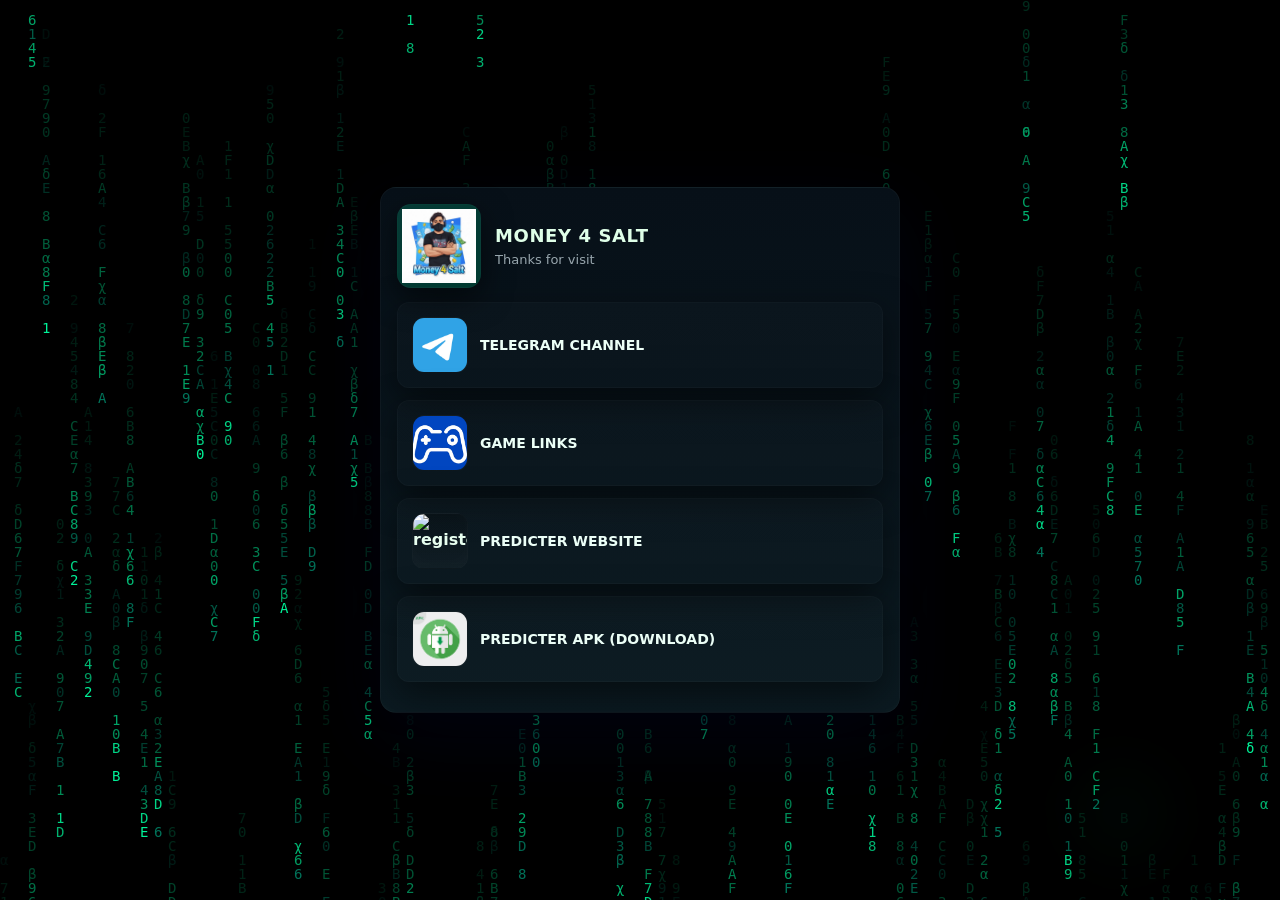
==== commit 13aa6b25: "Updated files with new changes" ====
--- a/index.html
+++ b/index.html
@@ -126,7 +126,7 @@
   <div class="wrap">
     <div class="card" role="main" aria-label="Money4Salt links">
       <div class="top">
-        <div class="logo"><img src="logo.png" alt="logo"></div>
+        <div class="logo"><img src="/IMAGES/m4slogo.png" alt="logo"></div>
         <div class="title">
           <div class="brand">MONEY 4 SALT</div>
           <div class="subtitle">Thanks for visit</div>
@@ -147,7 +147,7 @@
         </a>
 
         <a class="btn" href="https://m4s-predicter.netlify.app/" target="_blank" rel="noopener noreferrer">
-          <div class="icon"><img src="logo.png" alt="register"></div>
+          <div class="icon"><img src="m4slogo.png" alt="register"></div>
           <div class="label"><h3>PREDICTER WEBSITE</h3></div>
         </a>
 
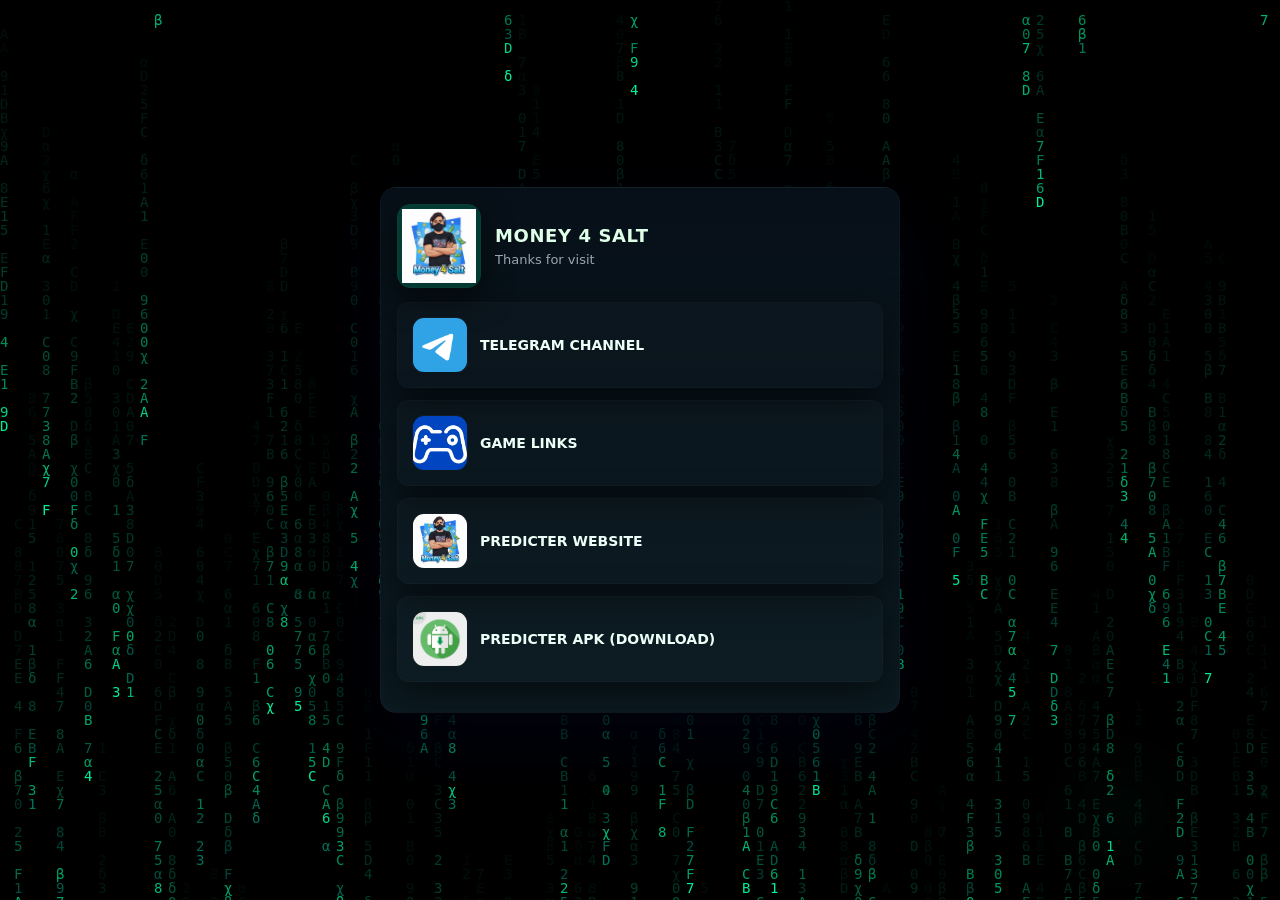
==== commit 87a01393: "Updated files with new changes" ====
--- a/index.html
+++ b/index.html
@@ -147,7 +147,7 @@
         </a>
 
         <a class="btn" href="https://m4s-predicter.netlify.app/" target="_blank" rel="noopener noreferrer">
-          <div class="icon"><img src="m4slogo.png" alt="register"></div>
+          <div class="icon"><img src="/IMAGES/m4slogo.png" alt="predicter"></div>
           <div class="label"><h3>PREDICTER WEBSITE</h3></div>
         </a>
 
